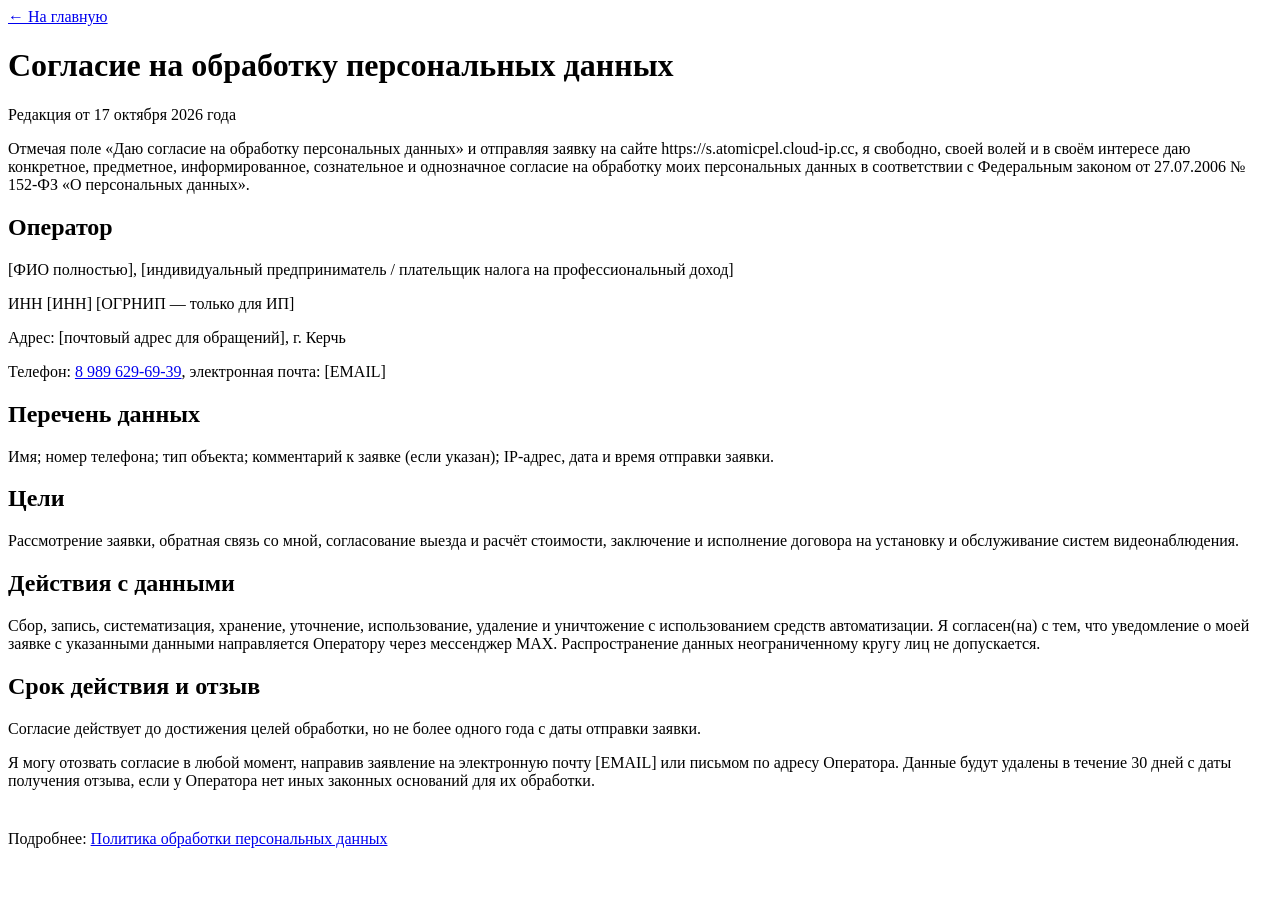
==== public/consent.html @ ed343139 "Политика ПДн, согласие, кадры с камер, локальные шрифты - privacy.html и consent.html, обязательная " ====
<!doctype html>
<html lang="ru">
<head>
<meta charset="utf-8">
<meta name="viewport" content="width=device-width, initial-scale=1">
<title>Согласие на обработку персональных данных</title>
<link rel="stylesheet" href="/legal.css">
</head>
<body>
<main class="wrap">
<a class="back" href="/">← На главную</a>
<h1>Согласие на обработку персональных данных</h1>
<p class="meta">Редакция от 17 октября 2026 года</p>

<p>Отмечая поле «Даю согласие на обработку персональных данных» и отправляя заявку на сайте https://s.atomicpel.cloud-ip.cc, я свободно, своей волей и в своём интересе даю конкретное, предметное, информированное, сознательное и однозначное согласие на обработку моих персональных данных в соответствии с Федеральным законом от 27.07.2006 № 152-ФЗ «О персональных данных».</p>

<h2>Оператор</h2>
<div class="card">
<p>[ФИО полностью], [индивидуальный предприниматель / плательщик налога на профессиональный доход]</p>
<p>ИНН [ИНН] [ОГРНИП — только для ИП]</p>
<p>Адрес: [почтовый адрес для обращений], г. Керчь</p>
<p>Телефон: <a href="tel:+79896296939">8 989 629-69-39</a>, электронная почта: [EMAIL]</p>
</div>

<h2>Перечень данных</h2>
<p>Имя; номер телефона; тип объекта; комментарий к заявке (если указан); IP-адрес, дата и время отправки заявки.</p>

<h2>Цели</h2>
<p>Рассмотрение заявки, обратная связь со мной, согласование выезда и расчёт стоимости, заключение и исполнение договора на установку и обслуживание систем видеонаблюдения.</p>

<h2>Действия с данными</h2>
<p>Сбор, запись, систематизация, хранение, уточнение, использование, удаление и уничтожение с использованием средств автоматизации. Я согласен(на) с тем, что уведомление о моей заявке с указанными данными направляется Оператору через мессенджер MAX. Распространение данных неограниченному кругу лиц не допускается.</p>

<h2>Срок действия и отзыв</h2>
<p>Согласие действует до достижения целей обработки, но не более одного года с даты отправки заявки.</p>
<p>Я могу отозвать согласие в любой момент, направив заявление на электронную почту [EMAIL] или письмом по адресу Оператора. Данные будут удалены в течение 30 дней с даты получения отзыва, если у Оператора нет иных законных оснований для их обработки.</p>

<p class="meta" style="margin-top:40px">Подробнее: <a href="/privacy.html">Политика обработки персональных данных</a></p>
</main>
</body>
</html>
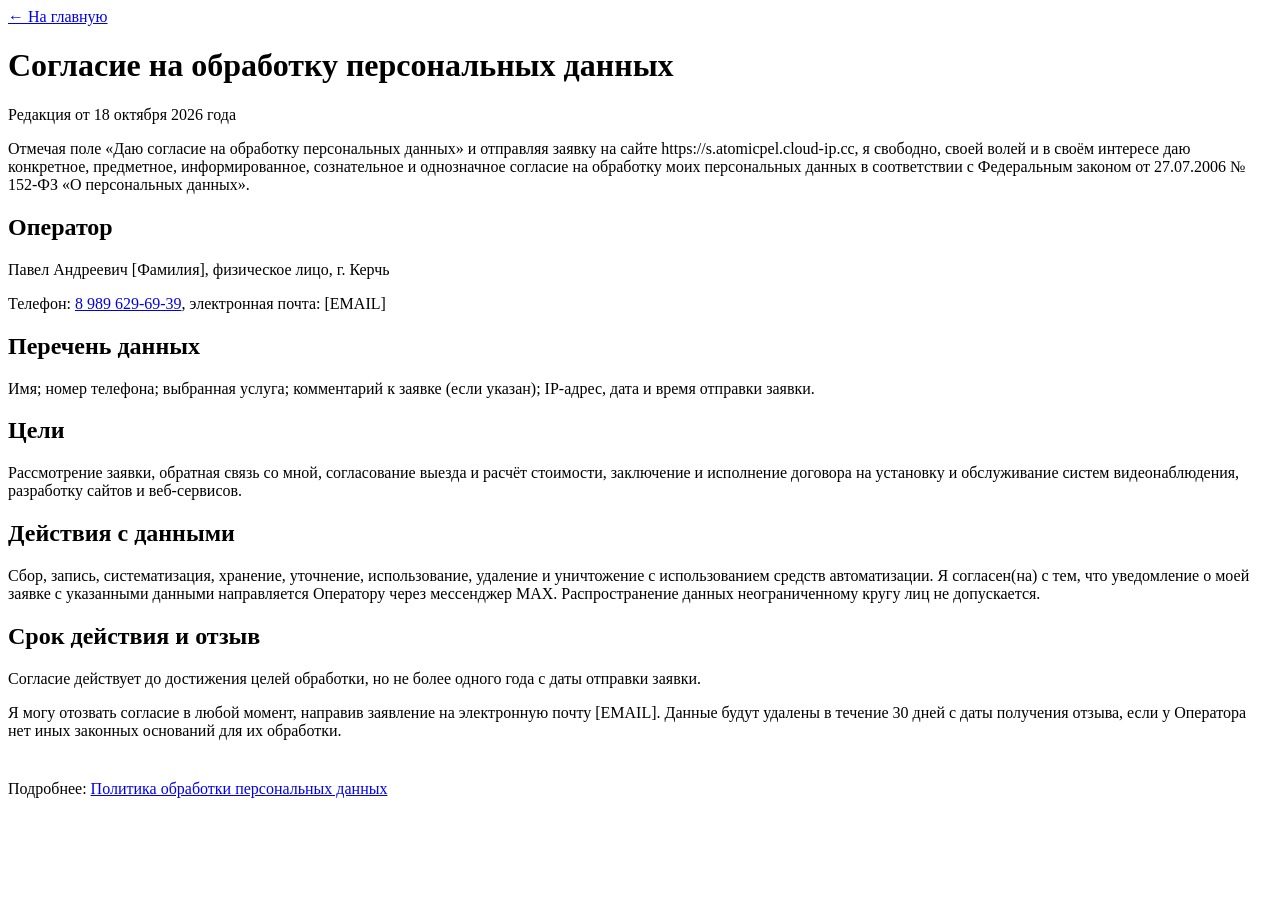
==== commit 6c66c354: "Новый дизайн, услуга «Сайты», цены, оператор-физлицо - первый экран: живая лента с камер, видоискате" ====
--- a/public/consent.html
+++ b/public/consent.html
@@ -10,30 +10,28 @@
 <main class="wrap">
 <a class="back" href="/">← На главную</a>
 <h1>Согласие на обработку персональных данных</h1>
-<p class="meta">Редакция от 17 октября 2026 года</p>
+<p class="meta">Редакция от 18 октября 2026 года</p>
 
 <p>Отмечая поле «Даю согласие на обработку персональных данных» и отправляя заявку на сайте https://s.atomicpel.cloud-ip.cc, я свободно, своей волей и в своём интересе даю конкретное, предметное, информированное, сознательное и однозначное согласие на обработку моих персональных данных в соответствии с Федеральным законом от 27.07.2006 № 152-ФЗ «О персональных данных».</p>
 
 <h2>Оператор</h2>
 <div class="card">
-<p>[ФИО полностью], [индивидуальный предприниматель / плательщик налога на профессиональный доход]</p>
-<p>ИНН [ИНН] [ОГРНИП — только для ИП]</p>
-<p>Адрес: [почтовый адрес для обращений], г. Керчь</p>
+<p>Павел Андреевич [Фамилия], физическое лицо, г. Керчь</p>
 <p>Телефон: <a href="tel:+79896296939">8 989 629-69-39</a>, электронная почта: [EMAIL]</p>
 </div>
 
 <h2>Перечень данных</h2>
-<p>Имя; номер телефона; тип объекта; комментарий к заявке (если указан); IP-адрес, дата и время отправки заявки.</p>
+<p>Имя; номер телефона; выбранная услуга; комментарий к заявке (если указан); IP-адрес, дата и время отправки заявки.</p>
 
 <h2>Цели</h2>
-<p>Рассмотрение заявки, обратная связь со мной, согласование выезда и расчёт стоимости, заключение и исполнение договора на установку и обслуживание систем видеонаблюдения.</p>
+<p>Рассмотрение заявки, обратная связь со мной, согласование выезда и расчёт стоимости, заключение и исполнение договора на установку и обслуживание систем видеонаблюдения, разработку сайтов и веб-сервисов.</p>
 
 <h2>Действия с данными</h2>
 <p>Сбор, запись, систематизация, хранение, уточнение, использование, удаление и уничтожение с использованием средств автоматизации. Я согласен(на) с тем, что уведомление о моей заявке с указанными данными направляется Оператору через мессенджер MAX. Распространение данных неограниченному кругу лиц не допускается.</p>
 
 <h2>Срок действия и отзыв</h2>
 <p>Согласие действует до достижения целей обработки, но не более одного года с даты отправки заявки.</p>
-<p>Я могу отозвать согласие в любой момент, направив заявление на электронную почту [EMAIL] или письмом по адресу Оператора. Данные будут удалены в течение 30 дней с даты получения отзыва, если у Оператора нет иных законных оснований для их обработки.</p>
+<p>Я могу отозвать согласие в любой момент, направив заявление на электронную почту [EMAIL]. Данные будут удалены в течение 30 дней с даты получения отзыва, если у Оператора нет иных законных оснований для их обработки.</p>
 
 <p class="meta" style="margin-top:40px">Подробнее: <a href="/privacy.html">Политика обработки персональных данных</a></p>
 </main>
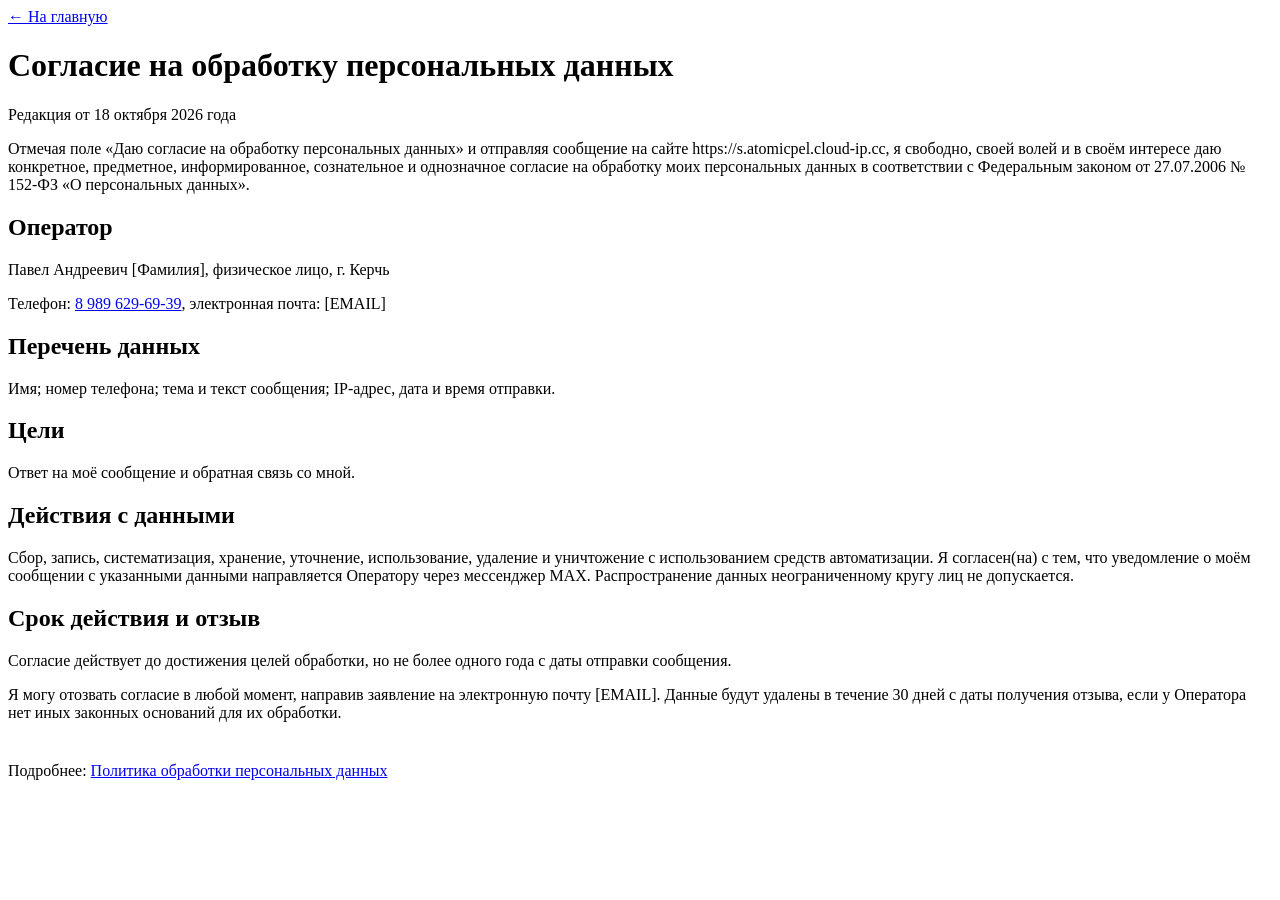
==== commit 4ad964ec: "Сайт-портфолио вместо коммерческого: проекты, навыки, обратная связь - убраны услуги, цены и заявки " ====
--- a/public/consent.html
+++ b/public/consent.html
@@ -12,7 +12,7 @@
 <h1>Согласие на обработку персональных данных</h1>
 <p class="meta">Редакция от 18 октября 2026 года</p>
 
-<p>Отмечая поле «Даю согласие на обработку персональных данных» и отправляя заявку на сайте https://s.atomicpel.cloud-ip.cc, я свободно, своей волей и в своём интересе даю конкретное, предметное, информированное, сознательное и однозначное согласие на обработку моих персональных данных в соответствии с Федеральным законом от 27.07.2006 № 152-ФЗ «О персональных данных».</p>
+<p>Отмечая поле «Даю согласие на обработку персональных данных» и отправляя сообщение на сайте https://s.atomicpel.cloud-ip.cc, я свободно, своей волей и в своём интересе даю конкретное, предметное, информированное, сознательное и однозначное согласие на обработку моих персональных данных в соответствии с Федеральным законом от 27.07.2006 № 152-ФЗ «О персональных данных».</p>
 
 <h2>Оператор</h2>
 <div class="card">
@@ -21,16 +21,16 @@
 </div>
 
 <h2>Перечень данных</h2>
-<p>Имя; номер телефона; выбранная услуга; комментарий к заявке (если указан); IP-адрес, дата и время отправки заявки.</p>
+<p>Имя; номер телефона; тема и текст сообщения; IP-адрес, дата и время отправки.</p>
 
 <h2>Цели</h2>
-<p>Рассмотрение заявки, обратная связь со мной, согласование выезда и расчёт стоимости, заключение и исполнение договора на установку и обслуживание систем видеонаблюдения, разработку сайтов и веб-сервисов.</p>
+<p>Ответ на моё сообщение и обратная связь со мной.</p>
 
 <h2>Действия с данными</h2>
-<p>Сбор, запись, систематизация, хранение, уточнение, использование, удаление и уничтожение с использованием средств автоматизации. Я согласен(на) с тем, что уведомление о моей заявке с указанными данными направляется Оператору через мессенджер MAX. Распространение данных неограниченному кругу лиц не допускается.</p>
+<p>Сбор, запись, систематизация, хранение, уточнение, использование, удаление и уничтожение с использованием средств автоматизации. Я согласен(на) с тем, что уведомление о моём сообщении с указанными данными направляется Оператору через мессенджер MAX. Распространение данных неограниченному кругу лиц не допускается.</p>
 
 <h2>Срок действия и отзыв</h2>
-<p>Согласие действует до достижения целей обработки, но не более одного года с даты отправки заявки.</p>
+<p>Согласие действует до достижения целей обработки, но не более одного года с даты отправки сообщения.</p>
 <p>Я могу отозвать согласие в любой момент, направив заявление на электронную почту [EMAIL]. Данные будут удалены в течение 30 дней с даты получения отзыва, если у Оператора нет иных законных оснований для их обработки.</p>
 
 <p class="meta" style="margin-top:40px">Подробнее: <a href="/privacy.html">Политика обработки персональных данных</a></p>
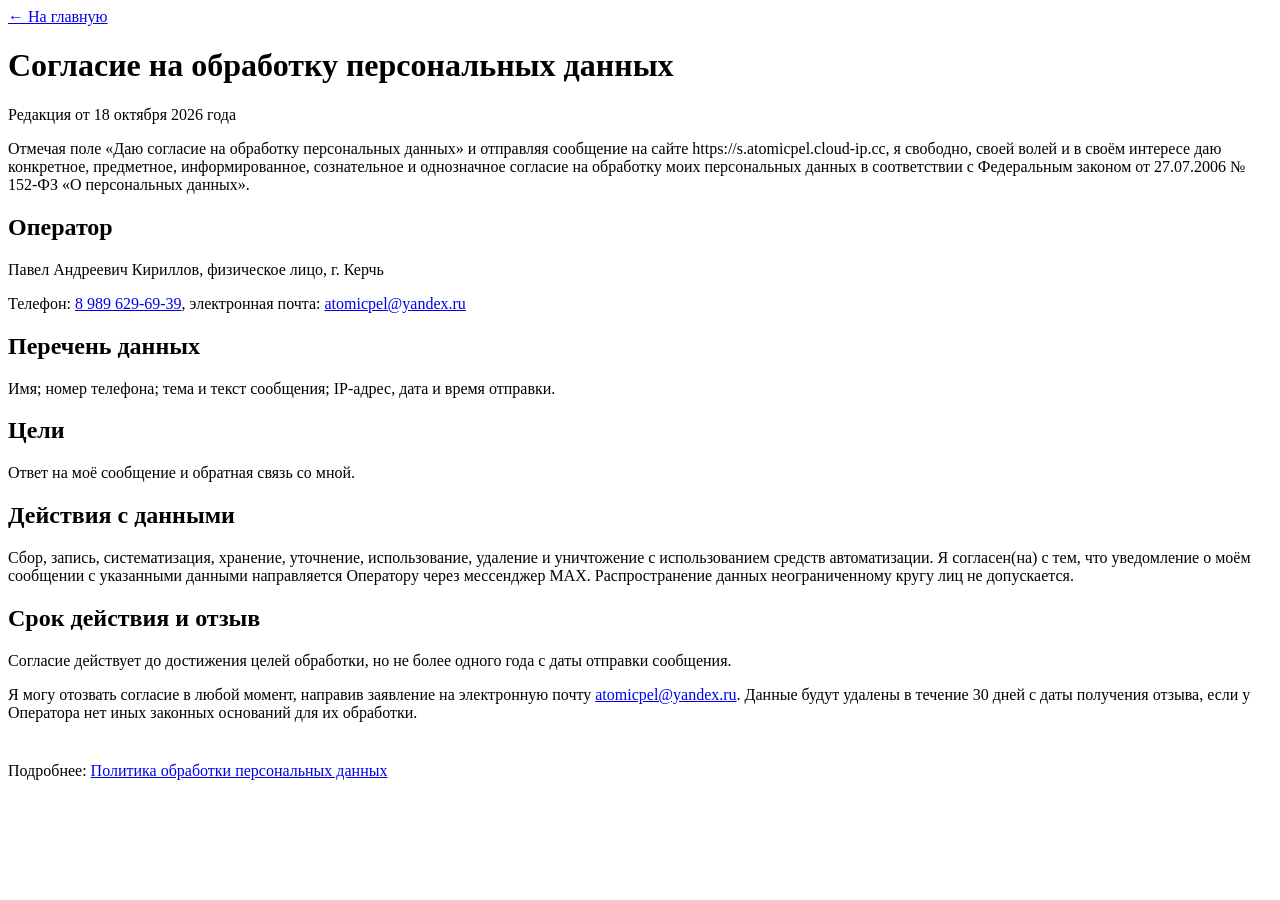
==== commit 96dc0bf6: "RTSP Atom со скриншотами, подробнее про Matrix, оператор в политике Co-Authored-By: Claude Opus 5.5 " ====
--- a/public/consent.html
+++ b/public/consent.html
@@ -16,8 +16,8 @@
 
 <h2>Оператор</h2>
 <div class="card">
-<p>Павел Андреевич [Фамилия], физическое лицо, г. Керчь</p>
-<p>Телефон: <a href="tel:+79896296939">8 989 629-69-39</a>, электронная почта: [EMAIL]</p>
+<p>Павел Андреевич Кириллов, физическое лицо, г. Керчь</p>
+<p>Телефон: <a href="tel:+79896296939">8 989 629-69-39</a>, электронная почта: <a href="mailto:atomicpel@yandex.ru">atomicpel@yandex.ru</a></p>
 </div>
 
 <h2>Перечень данных</h2>
@@ -31,7 +31,7 @@
 
 <h2>Срок действия и отзыв</h2>
 <p>Согласие действует до достижения целей обработки, но не более одного года с даты отправки сообщения.</p>
-<p>Я могу отозвать согласие в любой момент, направив заявление на электронную почту [EMAIL]. Данные будут удалены в течение 30 дней с даты получения отзыва, если у Оператора нет иных законных оснований для их обработки.</p>
+<p>Я могу отозвать согласие в любой момент, направив заявление на электронную почту <a href="mailto:atomicpel@yandex.ru">atomicpel@yandex.ru</a>. Данные будут удалены в течение 30 дней с даты получения отзыва, если у Оператора нет иных законных оснований для их обработки.</p>
 
 <p class="meta" style="margin-top:40px">Подробнее: <a href="/privacy.html">Политика обработки персональных данных</a></p>
 </main>
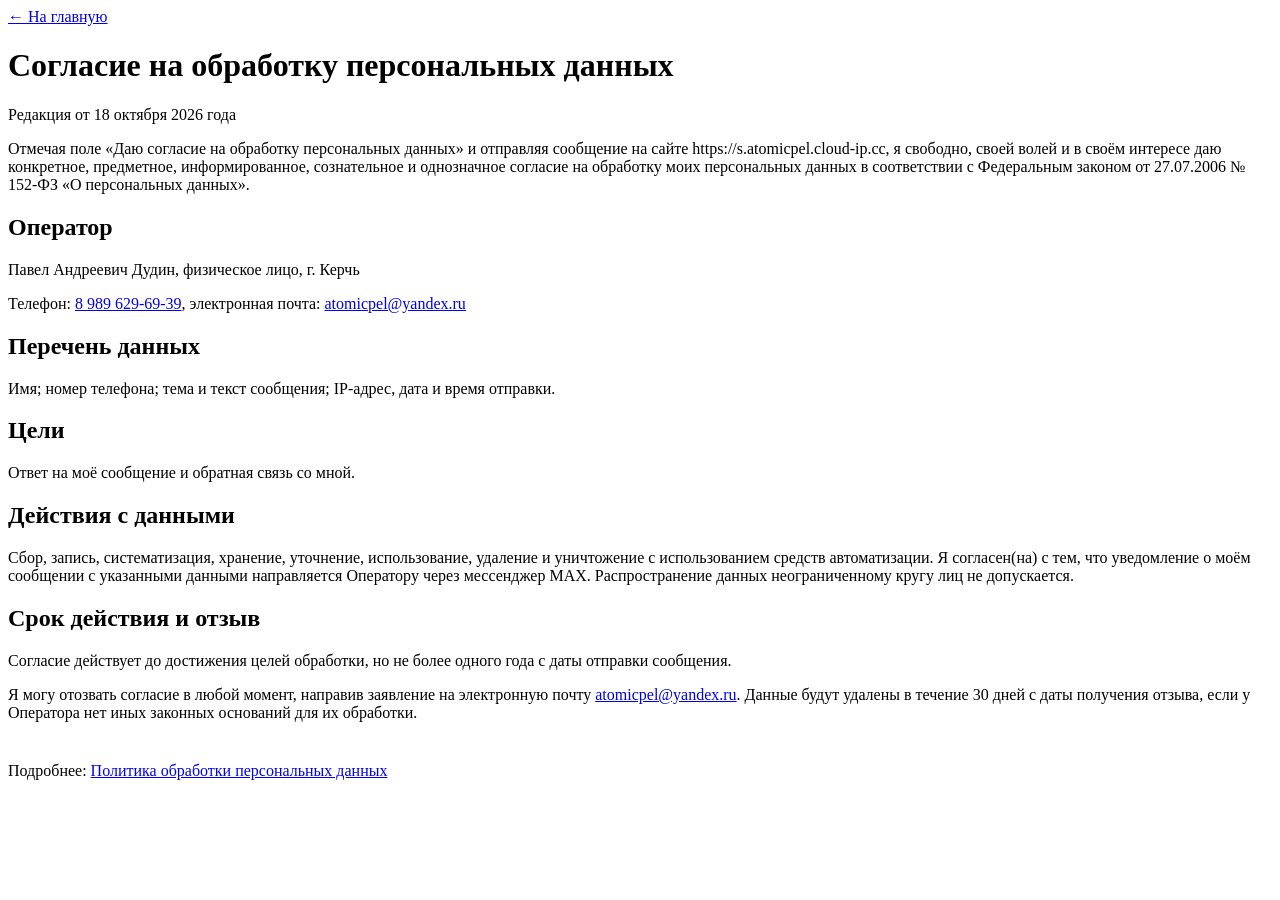
==== commit 47743c33: "Фамилия: Дудин Co-Authored-By: Claude Opus 5.5 <noreply@anthropic.com> Claude-Session: https://claud" ====
--- a/public/consent.html
+++ b/public/consent.html
@@ -16,7 +16,7 @@
 
 <h2>Оператор</h2>
 <div class="card">
-<p>Павел Андреевич Кириллов, физическое лицо, г. Керчь</p>
+<p>Павел Андреевич Дудин, физическое лицо, г. Керчь</p>
 <p>Телефон: <a href="tel:+79896296939">8 989 629-69-39</a>, электронная почта: <a href="mailto:atomicpel@yandex.ru">atomicpel@yandex.ru</a></p>
 </div>
 
